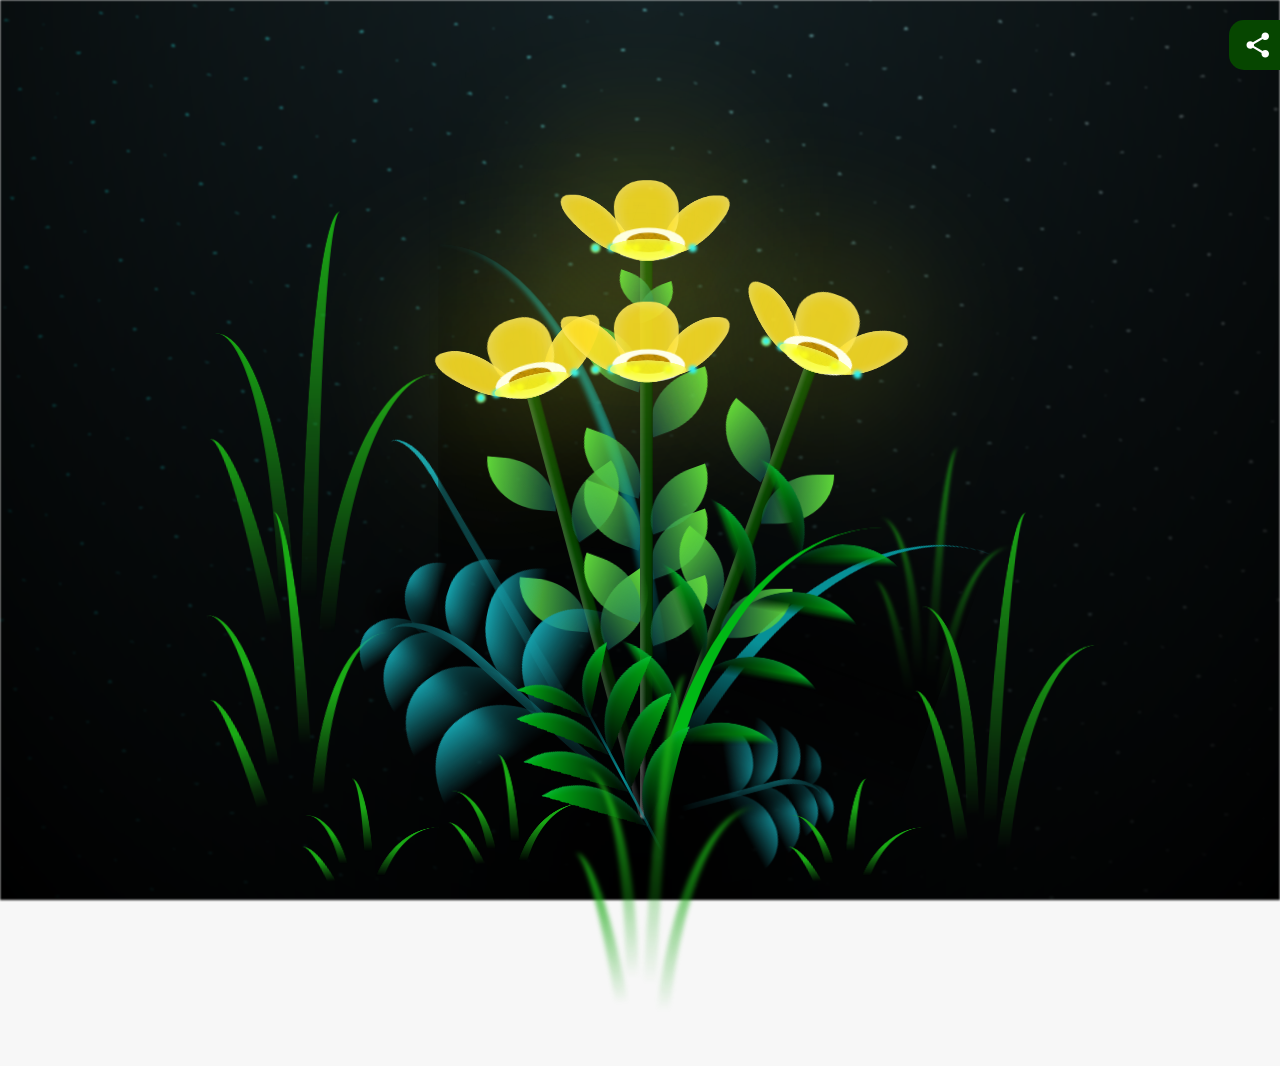
==== flower.html @ d18b3933 "alpha" ====
<!doctype html>
<html lang="es">
  <head>
    <meta charset="UTF-8" />
    <meta http-equiv="X-UA-Compatible" content="IE=edge" />
    <meta name="viewport" content="width=device-width, initial-scale=1.0" />
    <link rel="stylesheet" href="css/main.css" />
    <link rel="icon" href="img/flowers.png" type="image/x-icon" />
    <title>Flower</title>
  </head>
  <body class="container">
    <audio src="./sound/Floricienta.mp3" autoplay loop>
      Tu navegador no soporta el elemento de audio.
    </audio>
    <div id="lyrics"></div>

    <div class="night"></div>
    <div class="flowers">
      <div class="flower flower--1">
        <div class="flower__leafs flower__leafs--1">
          <div class="flower__leaf flower__leaf--1"></div>
          <div class="flower__leaf flower__leaf--2"></div>
          <div class="flower__leaf flower__leaf--3"></div>
          <div class="flower__leaf flower__leaf--4"></div>
          <div class="flower__white-circle"></div>

          <div class="flower__light flower__light--1"></div>
          <div class="flower__light flower__light--2"></div>
          <div class="flower__light flower__light--3"></div>
          <div class="flower__light flower__light--4"></div>
          <div class="flower__light flower__light--5"></div>
          <div class="flower__light flower__light--6"></div>
          <div class="flower__light flower__light--7"></div>
          <div class="flower__light flower__light--8"></div>
        </div>
        <div class="flower__line">
          <div class="flower__line__leaf flower__line__leaf--1"></div>
          <div class="flower__line__leaf flower__line__leaf--2"></div>
          <div class="flower__line__leaf flower__line__leaf--3"></div>
          <div class="flower__line__leaf flower__line__leaf--4"></div>
          <div class="flower__line__leaf flower__line__leaf--5"></div>
          <div class="flower__line__leaf flower__line__leaf--6"></div>
        </div>
      </div>

      <div class="flower flower--2">
        <div class="flower__leafs flower__leafs--2">
          <div class="flower__leaf flower__leaf--1"></div>
          <div class="flower__leaf flower__leaf--2"></div>
          <div class="flower__leaf flower__leaf--3"></div>
          <div class="flower__leaf flower__leaf--4"></div>
          <div class="flower__white-circle"></div>

          <div class="flower__light flower__light--1"></div>
          <div class="flower__light flower__light--2"></div>
          <div class="flower__light flower__light--3"></div>
          <div class="flower__light flower__light--4"></div>
          <div class="flower__light flower__light--5"></div>
          <div class="flower__light flower__light--6"></div>
          <div class="flower__light flower__light--7"></div>
          <div class="flower__light flower__light--8"></div>
        </div>
        <div class="flower__line">
          <div class="flower__line__leaf flower__line__leaf--1"></div>
          <div class="flower__line__leaf flower__line__leaf--2"></div>
          <div class="flower__line__leaf flower__line__leaf--3"></div>
          <div class="flower__line__leaf flower__line__leaf--4"></div>
        </div>
      </div>

      <div class="flower flower--3">
        <div class="flower__leafs flower__leafs--3">
          <div class="flower__leaf flower__leaf--1"></div>
          <div class="flower__leaf flower__leaf--2"></div>
          <div class="flower__leaf flower__leaf--3"></div>
          <div class="flower__leaf flower__leaf--4"></div>
          <div class="flower__white-circle"></div>

          <div class="flower__light flower__light--1"></div>
          <div class="flower__light flower__light--2"></div>
          <div class="flower__light flower__light--3"></div>
          <div class="flower__light flower__light--4"></div>
          <div class="flower__light flower__light--5"></div>
          <div class="flower__light flower__light--6"></div>
          <div class="flower__light flower__light--7"></div>
          <div class="flower__light flower__light--8"></div>
        </div>
        <div class="flower__line">
          <div class="flower__line__leaf flower__line__leaf--1"></div>
          <div class="flower__line__leaf flower__line__leaf--2"></div>
          <div class="flower__line__leaf flower__line__leaf--3"></div>
          <div class="flower__line__leaf flower__line__leaf--4"></div>
        </div>
      </div>
      <div class="flower flower--4">
        <div class="flower__leafs flower__leafs--4">
          <div class="flower__leaf flower__leaf--1"></div>
          <div class="flower__leaf flower__leaf--2"></div>
          <div class="flower__leaf flower__leaf--3"></div>
          <div class="flower__leaf flower__leaf--4"></div>
          <div class="flower__white-circle"></div>

          <div class="flower__light flower__light--1"></div>
          <div class="flower__light flower__light--2"></div>
          <div class="flower__light flower__light--3"></div>
          <div class="flower__light flower__light--4"></div>
          <div class="flower__light flower__light--5"></div>
          <div class="flower__light flower__light--6"></div>
          <div class="flower__light flower__light--7"></div>
          <div class="flower__light flower__light--8"></div>
        </div>
        <div class="flower__line">
          <div class="flower__line__leaf flower__line__leaf--1"></div>
          <div class="flower__line__leaf flower__line__leaf--2"></div>
          <div class="flower__line__leaf flower__line__leaf--3"></div>
          <div class="flower__line__leaf flower__line__leaf--4"></div>
        </div>
      </div>

      <div class="grow-ans" style="--d: 1.2s">
        <div class="flower__g-long">
          <div class="flower__g-long__top"></div>
          <div class="flower__g-long__bottom"></div>
        </div>
      </div>

      <div class="growing-grass">
        <div class="flower__grass flower__grass--1">
          <div class="flower__grass--top"></div>
          <div class="flower__grass--bottom"></div>
          <div class="flower__grass__leaf flower__grass__leaf--1"></div>
          <div class="flower__grass__leaf flower__grass__leaf--2"></div>
          <div class="flower__grass__leaf flower__grass__leaf--3"></div>
          <div class="flower__grass__leaf flower__grass__leaf--4"></div>
          <div class="flower__grass__leaf flower__grass__leaf--5"></div>
          <div class="flower__grass__leaf flower__grass__leaf--6"></div>
          <div class="flower__grass__leaf flower__grass__leaf--7"></div>
          <div class="flower__grass__leaf flower__grass__leaf--8"></div>
          <div class="flower__grass__overlay"></div>
        </div>
      </div>

      <div class="growing-grass">
        <div class="flower__grass flower__grass--2">
          <div class="flower__grass--top"></div>
          <div class="flower__grass--bottom"></div>
          <div class="flower__grass__leaf flower__grass__leaf--1"></div>
          <div class="flower__grass__leaf flower__grass__leaf--2"></div>
          <div class="flower__grass__leaf flower__grass__leaf--3"></div>
          <div class="flower__grass__leaf flower__grass__leaf--4"></div>
          <div class="flower__grass__leaf flower__grass__leaf--5"></div>
          <div class="flower__grass__leaf flower__grass__leaf--6"></div>
          <div class="flower__grass__leaf flower__grass__leaf--7"></div>
          <div class="flower__grass__leaf flower__grass__leaf--8"></div>
          <div class="flower__grass__overlay"></div>
        </div>
      </div>

      <div class="grow-ans" style="--d: 2.4s">
        <div class="flower__g-right flower__g-right--1">
          <div class="leaf"></div>
        </div>
      </div>

      <div class="grow-ans" style="--d: 2.8s">
        <div class="flower__g-right flower__g-right--2">
          <div class="leaf"></div>
        </div>
      </div>

      <div class="grow-ans" style="--d: 2.8s">
        <div class="flower__g-front">
          <div
            class="flower__g-front__leaf-wrapper flower__g-front__leaf-wrapper--1"
          >
            <div class="flower__g-front__leaf"></div>
          </div>
          <div
            class="flower__g-front__leaf-wrapper flower__g-front__leaf-wrapper--2"
          >
            <div class="flower__g-front__leaf"></div>
          </div>
          <div
            class="flower__g-front__leaf-wrapper flower__g-front__leaf-wrapper--3"
          >
            <div class="flower__g-front__leaf"></div>
          </div>
          <div
            class="flower__g-front__leaf-wrapper flower__g-front__leaf-wrapper--4"
          >
            <div class="flower__g-front__leaf"></div>
          </div>
          <div
            class="flower__g-front__leaf-wrapper flower__g-front__leaf-wrapper--5"
          >
            <div class="flower__g-front__leaf"></div>
          </div>
          <div
            class="flower__g-front__leaf-wrapper flower__g-front__leaf-wrapper--6"
          >
            <div class="flower__g-front__leaf"></div>
          </div>
          <div
            class="flower__g-front__leaf-wrapper flower__g-front__leaf-wrapper--7"
          >
            <div class="flower__g-front__leaf"></div>
          </div>
          <div
            class="flower__g-front__leaf-wrapper flower__g-front__leaf-wrapper--8"
          >
            <div class="flower__g-front__leaf"></div>
          </div>
          <div class="flower__g-front__line"></div>
        </div>
      </div>

      <div class="grow-ans" style="--d: 3.2s">
        <div class="flower__g-fr">
          <div class="leaf"></div>
          <div class="flower__g-fr__leaf flower__g-fr__leaf--1"></div>
          <div class="flower__g-fr__leaf flower__g-fr__leaf--2"></div>
          <div class="flower__g-fr__leaf flower__g-fr__leaf--3"></div>
          <div class="flower__g-fr__leaf flower__g-fr__leaf--4"></div>
          <div class="flower__g-fr__leaf flower__g-fr__leaf--5"></div>
          <div class="flower__g-fr__leaf flower__g-fr__leaf--6"></div>
          <div class="flower__g-fr__leaf flower__g-fr__leaf--7"></div>
          <div class="flower__g-fr__leaf flower__g-fr__leaf--8"></div>
        </div>
      </div>

      <div class="long-g long-g--0">
        <div class="grow-ans" style="--d: 3s">
          <div class="leaf leaf--0"></div>
        </div>
        <div class="grow-ans" style="--d: 2.2s">
          <div class="leaf leaf--1"></div>
        </div>
        <div class="grow-ans" style="--d: 3.4s">
          <div class="leaf leaf--2"></div>
        </div>
        <div class="grow-ans" style="--d: 3.6s">
          <div class="leaf leaf--3"></div>
        </div>
      </div>

      <div class="long-g long-g--1">
        <div class="grow-ans" style="--d: 3.6s">
          <div class="leaf leaf--0"></div>
        </div>
        <div class="grow-ans" style="--d: 3.8s">
          <div class="leaf leaf--1"></div>
        </div>
        <div class="grow-ans" style="--d: 4s">
          <div class="leaf leaf--2"></div>
        </div>
        <div class="grow-ans" style="--d: 4.2s">
          <div class="leaf leaf--3"></div>
        </div>
      </div>

      <div class="long-g long-g--2">
        <div class="grow-ans" style="--d: 4s">
          <div class="leaf leaf--0"></div>
        </div>
        <div class="grow-ans" style="--d: 4.2s">
          <div class="leaf leaf--1"></div>
        </div>
        <div class="grow-ans" style="--d: 4.4s">
          <div class="leaf leaf--2"></div>
        </div>
        <div class="grow-ans" style="--d: 4.6s">
          <div class="leaf leaf--3"></div>
        </div>
      </div>

      <div class="long-g long-g--3">
        <div class="grow-ans" style="--d: 4s">
          <div class="leaf leaf--0"></div>
        </div>
        <div class="grow-ans" style="--d: 4.2s">
          <div class="leaf leaf--1"></div>
        </div>
        <div class="grow-ans" style="--d: 3s">
          <div class="leaf leaf--2"></div>
        </div>
        <div class="grow-ans" style="--d: 3.6s">
          <div class="leaf leaf--3"></div>
        </div>
      </div>

      <div class="long-g long-g--4">
        <div class="grow-ans" style="--d: 4s">
          <div class="leaf leaf--0"></div>
        </div>
        <div class="grow-ans" style="--d: 4.2s">
          <div class="leaf leaf--1"></div>
        </div>
        <div class="grow-ans" style="--d: 3s">
          <div class="leaf leaf--2"></div>
        </div>
        <div class="grow-ans" style="--d: 3.6s">
          <div class="leaf leaf--3"></div>
        </div>
      </div>

      <div class="long-g long-g--5">
        <div class="grow-ans" style="--d: 4s">
          <div class="leaf leaf--0"></div>
        </div>
        <div class="grow-ans" style="--d: 4.2s">
          <div class="leaf leaf--1"></div>
        </div>
        <div class="grow-ans" style="--d: 3s">
          <div class="leaf leaf--2"></div>
        </div>
        <div class="grow-ans" style="--d: 3.6s">
          <div class="leaf leaf--3"></div>
        </div>
      </div>

      <div class="long-g long-g--6">
        <div class="grow-ans" style="--d: 4.2s">
          <div class="leaf leaf--0"></div>
        </div>
        <div class="grow-ans" style="--d: 4.4s">
          <div class="leaf leaf--1"></div>
        </div>
        <div class="grow-ans" style="--d: 4.6s">
          <div class="leaf leaf--2"></div>
        </div>
        <div class="grow-ans" style="--d: 4.8s">
          <div class="leaf leaf--3"></div>
        </div>
      </div>

      <div class="long-g long-g--7">
        <div class="grow-ans" style="--d: 3s">
          <div class="leaf leaf--0"></div>
        </div>
        <div class="grow-ans" style="--d: 3.2s">
          <div class="leaf leaf--1"></div>
        </div>
        <div class="grow-ans" style="--d: 3.5s">
          <div class="leaf leaf--2"></div>
        </div>
        <div class="grow-ans" style="--d: 3.6s">
          <div class="leaf leaf--3"></div>
        </div>
      </div>
    </div>
    <a class="share" href="share.html">
      <svg xmlns="http://www.w3.org/2000/svg" viewBox="0 0 24 24">
        <path
          fill="currentColor"
          d="M17 22q-1.25 0-2.125-.875T14 19q0-.15.075-.7L7.05 14.2q-.4.375-.925.588T5 15q-1.25 0-2.125-.875T2 12t.875-2.125T5 9q.6 0 1.125.213t.925.587l7.025-4.1q-.05-.175-.062-.337T14 5q0-1.25.875-2.125T17 2t2.125.875T20 5t-.875 2.125T17 8q-.6 0-1.125-.213T14.95 7.2l-7.025 4.1q.05.175.063.338T8 12t-.012.363t-.063.337l7.025 4.1q.4-.375.925-.587T17 16q1.25 0 2.125.875T20 19t-.875 2.125T17 22"
        />
      </svg>
      <span>Crea tu link</span>
    </a>

    <script src="/js/anim.js"></script>
    <script src="/js/main.js"></script>
    <script src="/js/getParams.js"></script>
  </body>
</html>
---- css/main.css ----
*,
*::after,
*::before {
  padding: 0;
  margin: 0;
  box-sizing: border-box;
}

:root {
  --dark-color: #000;
  --rose: #ff4d8d;
  --dark-rose: #ff2d6d;
}

body {
  display: flex;
  align-items: flex-end;
  justify-content: center;
  min-height: 100vh;
  background-color: var(--dark-color);
  overflow: hidden;
  perspective: 1000px;
}

.share{
    position: absolute;
    top: 20px;
    right: -100px;
    cursor: pointer;
    color:white;
    background: #064600;
    border-radius: 15px 0 0 15px;
    transition: all 0.3s ease;
    padding: 10px 15px;

}
.share svg{
    width: 30px;
    height: 30px;
    transition: color 0.3s ease;
}
.share:hover {
  color: white;
  background: #159faa;
  right: 0px;
}
a.share {
    display: flex;
    align-items: center;
    gap: 10px;
    text-decoration: none;
}
.modal{
  display:none;
  position:fixed;
  inset:0;
  background:rgba(0,0,0,0.5);
}

.modal-content{
  background:white;
  padding:20px;
  margin:10% auto;
  width:300px;
  border-radius:10px;
  text-align:center;
}

#lyrics {
  font-size: 28px;
  font-family: "Franklin Gothic Medium", "Arial Narrow", Arial, sans-serif;
  color: white;
  position: absolute;
  margin-bottom: 20%;
  z-index: 1;
  font-weight: bold;
  letter-spacing: 4px;
}
@media only screen and (max-width: 600px) {
  /* Estilos específicos para dispositivos con un ancho máximo de 600px */
  #lyrics {
      font-size: 14px; /* Reduce el tamaño del texto para dispositivos más pequeños */
      margin-bottom: 530px;
      letter-spacing: 3px;
  }

}
.titulo {
  margin-bottom: 180px;
  font-family: "Arial Narrow", Arial, sans-serif;
  color: yellow;
  position: absolute;
  font-weight: bold;
  letter-spacing: 10px;
  opacity: 0;
  animation: fadeIn 3s ease-in-out forwards;
  text-align: center;
}
@keyframes fadeIn {
  from {
    opacity: 0;
  }
  to {
    opacity: 1;
  }
}

.night {
  z-index: -1;
  position: absolute;
  left: 50%;
  top: 0;
  transform: translateX(-50%);
  width: 100%;
  height: 100%;
  filter: blur(0.1vmin);
  background-image: radial-gradient(
      ellipse at top,
      transparent 0%,
      var(--dark-color)
    ),
    radial-gradient(
      ellipse at bottom,
      var(--dark-color),
      rgba(145, 233, 255, 0.2)
    ),
    repeating-linear-gradient(
      220deg,
      rgb(0, 0, 0) 0px,
      rgb(0, 0, 0) 19px,
      transparent 19px,
      transparent 22px
    ),
    repeating-linear-gradient(
      189deg,
      rgb(0, 0, 0) 0px,
      rgb(0, 0, 0) 19px,
      transparent 19px,
      transparent 22px
    ),
    repeating-linear-gradient(
      148deg,
      rgb(0, 0, 0) 0px,
      rgb(0, 0, 0) 19px,
      transparent 19px,
      transparent 22px
    ),
    linear-gradient(90deg, rgb(0, 255, 250), rgb(240, 240, 240));
}

.flowers {
  position: relative;
  transform: scale(0.9);
  /*margin-bottom: 100px;
  */
}

@media only screen and (max-width: 600px) {
  /* Estilos específicos para dispositivos con un ancho máximo de 600px */
.flowers {
      font-size: 14px;
      margin-bottom: 35%;
      letter-spacing: 3px;
      transform: scale(1.0);
}

}

.flower {
  position: absolute;
  bottom: 10vmin;
  transform-origin: bottom center;
  z-index: 10;
  --fl-speed: 0.8s;
}
.flower--1 {
  -webkit-animation: moving-flower-1 4s linear infinite;
  animation: moving-flower-1 4s linear infinite;
}
.flower--1 .flower__line {
  height: 70vmin;
  -webkit-animation-delay: 0.3s;
  animation-delay: 0.3s;
}
.flower--1 .flower__line__leaf--1 {
  -webkit-animation: blooming-leaf-right var(--fl-speed) 1.6s backwards;
  animation: blooming-leaf-right var(--fl-speed) 1.6s backwards;
}
.flower--1 .flower__line__leaf--2 {
  -webkit-animation: blooming-leaf-right var(--fl-speed) 1.4s backwards;
  animation: blooming-leaf-right var(--fl-speed) 1.4s backwards;
}
.flower--1 .flower__line__leaf--3 {
  -webkit-animation: blooming-leaf-left var(--fl-speed) 1.2s backwards;
  animation: blooming-leaf-left var(--fl-speed) 1.2s backwards;
}
.flower--1 .flower__line__leaf--4 {
  -webkit-animation: blooming-leaf-left var(--fl-speed) 1s backwards;
  animation: blooming-leaf-left var(--fl-speed) 1s backwards;
}
.flower--1 .flower__line__leaf--5 {
  -webkit-animation: blooming-leaf-right var(--fl-speed) 1.8s backwards;
  animation: blooming-leaf-right var(--fl-speed) 1.8s backwards;
}
.flower--1 .flower__line__leaf--6 {
  -webkit-animation: blooming-leaf-left var(--fl-speed) 2s backwards;
  animation: blooming-leaf-left var(--fl-speed) 2s backwards;
}
.flower--2 {
  left: 50%;
  transform: rotate(20deg);
  -webkit-animation: moving-flower-2 4s linear infinite;
  animation: moving-flower-2 4s linear infinite;
}
.flower--2 .flower__line {
  height: 60vmin;
  -webkit-animation-delay: 0.6s;
  animation-delay: 0.6s;
}
.flower--2 .flower__line__leaf--1 {
  -webkit-animation: blooming-leaf-right var(--fl-speed) 1.9s backwards;
  animation: blooming-leaf-right var(--fl-speed) 1.9s backwards;
}
.flower--2 .flower__line__leaf--2 {
  -webkit-animation: blooming-leaf-right var(--fl-speed) 1.7s backwards;
  animation: blooming-leaf-right var(--fl-speed) 1.7s backwards;
}
.flower--2 .flower__line__leaf--3 {
  -webkit-animation: blooming-leaf-left var(--fl-speed) 1.5s backwards;
  animation: blooming-leaf-left var(--fl-speed) 1.5s backwards;
}
.flower--2 .flower__line__leaf--4 {
  -webkit-animation: blooming-leaf-left var(--fl-speed) 1.3s backwards;
  animation: blooming-leaf-left var(--fl-speed) 1.3s backwards;
}
.flower--3 {
  left: 50%;
  transform: rotate(-15deg);
  -webkit-animation: moving-flower-3 4s linear infinite;
  animation: moving-flower-3 4s linear infinite;
}
.flower--3 .flower__line {
  -webkit-animation-delay: 0.9s;
  animation-delay: 0.9s;
}
.flower--3 .flower__line__leaf--1 {
  -webkit-animation: blooming-leaf-right var(--fl-speed) 2.5s backwards;
  animation: blooming-leaf-right var(--fl-speed) 2.5s backwards;
}
.flower--3 .flower__line__leaf--2 {
  -webkit-animation: blooming-leaf-right var(--fl-speed) 2.3s backwards;
  animation: blooming-leaf-right var(--fl-speed) 2.3s backwards;
}
.flower--3 .flower__line__leaf--3 {
  -webkit-animation: blooming-leaf-left var(--fl-speed) 2.1s backwards;
  animation: blooming-leaf-left var(--fl-speed) 2.1s backwards;
}
.flower--3 .flower__line__leaf--4 {
  -webkit-animation: blooming-leaf-left var(--fl-speed) 1.9s backwards;
  animation: blooming-leaf-left var(--fl-speed) 1.9s backwards;
}
.flower__leafs {
  position: relative;
  -webkit-animation: blooming-flower 2s backwards;
  animation: blooming-flower 2s backwards;
}
.flower__leafs--1 {
  -webkit-animation-delay: 1.1s;
  animation-delay: 1.1s;
}
.flower__leafs--2 {
  -webkit-animation-delay: 1.4s;
  animation-delay: 1.4s;
}
.flower__leafs--3 {
  -webkit-animation-delay: 1.7s;
  animation-delay: 1.7s;
}
.flower__leafs::after {
  content: "";
  position: absolute;
  left: 0;
  top: 0;
  transform: translate(-50%, -100%);
  width: 8vmin;
  height: 8vmin;
  background-color: #f9fd25;
  /* background-color: #1aaa15; */
  /* background-color: #fd2525; */
  filter: blur(10vmin);
}
.flower__leaf {
  position: absolute;
  bottom: 0;
  left: 50%;
  width: 8vmin;
  height: 11vmin;
  border-radius: 51% 49% 47% 53%/44% 45% 55% 69%;
  background-color: #253bfd;
  background-color: #fddd25;
  transform-origin: bottom center;
  opacity: 0.9;
  box-shadow: inset 0 0 2vmin rgba(255, 255, 255, 0.5);
}
.flower__leaf--1 {
  transform: translate(-10%, 1%) rotateY(40deg) rotateX(-50deg);
}
.flower__leaf--2 {
  transform: translate(-50%, -4%) rotateX(40deg);
}
.flower__leaf--3 {
  transform: translate(-90%, 0%) rotateY(45deg) rotateX(50deg);
}
.flower__leaf--4 {
  width: 8vmin;
  height: 8vmin;
  transform-origin: bottom left;
  border-radius: 4vmin 10vmin 4vmin 4vmin;
  transform: translate(0%, 18%) rotateX(70deg) rotate(-43deg);
  background-color: #f9fd25;
  z-index: 1;
  opacity: 0.8;
}
.flower__white-circle {
  position: absolute;
  left: -3.5vmin;
  top: -3vmin;
  width: 9vmin;
  height: 4vmin;
  border-radius: 50%;
  background-color: #fff;
}
.flower__white-circle::after {
  content: "";
  position: absolute;
  left: 50%;
  top: 45%;
  transform: translate(-50%, -50%);
  width: 60%;
  height: 60%;
  border-radius: inherit;
  background-image: repeating-linear-gradient(
      135deg,
      rgba(0, 0, 0, 0.03) 0px,
      rgba(0, 0, 0, 0.03) 1px,
      transparent 1px,
      transparent 12px
    ),
    repeating-linear-gradient(
      45deg,
      rgba(0, 0, 0, 0.03) 0px,
      rgba(0, 0, 0, 0.03) 1px,
      transparent 1px,
      transparent 12px
    ),
    repeating-linear-gradient(
      67.5deg,
      rgba(0, 0, 0, 0.03) 0px,
      rgba(0, 0, 0, 0.03) 1px,
      transparent 1px,
      transparent 12px
    ),
    repeating-linear-gradient(
      135deg,
      rgba(0, 0, 0, 0.03) 0px,
      rgba(0, 0, 0, 0.03) 1px,
      transparent 1px,
      transparent 12px
    ),
    repeating-linear-gradient(
      45deg,
      rgba(0, 0, 0, 0.03) 0px,
      rgba(0, 0, 0, 0.03) 1px,
      transparent 1px,
      transparent 12px
    ),
    repeating-linear-gradient(
      112.5deg,
      rgba(0, 0, 0, 0.03) 0px,
      rgba(0, 0, 0, 0.03) 1px,
      transparent 1px,
      transparent 12px
    ),
    repeating-linear-gradient(
      112.5deg,
      rgba(0, 0, 0, 0.03) 0px,
      rgba(0, 0, 0, 0.03) 1px,
      transparent 1px,
      transparent 12px
    ),
    repeating-linear-gradient(
      45deg,
      rgba(0, 0, 0, 0.03) 0px,
      rgba(0, 0, 0, 0.03) 1px,
      transparent 1px,
      transparent 12px
    ),
    repeating-linear-gradient(
      22.5deg,
      rgba(0, 0, 0, 0.03) 0px,
      rgba(0, 0, 0, 0.03) 1px,
      transparent 1px,
      transparent 12px
    ),
    repeating-linear-gradient(
      45deg,
      rgba(0, 0, 0, 0.03) 0px,
      rgba(0, 0, 0, 0.03) 1px,
      transparent 1px,
      transparent 12px
    ),
    repeating-linear-gradient(
      22.5deg,
      rgba(0, 0, 0, 0.03) 0px,
      rgba(0, 0, 0, 0.03) 1px,
      transparent 1px,
      transparent 12px
    ),
    repeating-linear-gradient(
      135deg,
      rgba(0, 0, 0, 0.03) 0px,
      rgba(0, 0, 0, 0.03) 1px,
      transparent 1px,
      transparent 12px
    ),
    repeating-linear-gradient(
      157.5deg,
      rgba(0, 0, 0, 0.03) 0px,
      rgba(0, 0, 0, 0.03) 1px,
      transparent 1px,
      transparent 12px
    ),
    repeating-linear-gradient(
      67.5deg,
      rgba(0, 0, 0, 0.03) 0px,
      rgba(0, 0, 0, 0.03) 1px,
      transparent 1px,
      transparent 12px
    ),
    repeating-linear-gradient(
      67.5deg,
      rgba(0, 0, 0, 0.03) 0px,
      rgba(0, 0, 0, 0.03) 1px,
      transparent 1px,
      transparent 12px
    ),
    linear-gradient(90deg, rgb(190, 133, 0), rgb(190, 133, 0));
    /* linear-gradient(90deg, rgb(255, 235, 18), rgb(255, 206, 0)); */
}
.flower__line {
  height: 55vmin;
  width: 1.5vmin;
  background-image: linear-gradient(
      to left,
      rgba(0, 0, 0, 0.2),
      transparent,
      rgba(255, 255, 255, 0.2)
    ),
    linear-gradient(to top, transparent 10%, #064600, #064600);
  box-shadow: inset 0 0 2px rgba(0, 0, 0, 0.5);
  -webkit-animation: grow-flower-tree 4s backwards;
  animation: grow-flower-tree 4s backwards;
}
.flower__line__leaf {
  --w: 7vmin;
  --h: calc(var(--w) + 2vmin);
  position: absolute;
  top: 20%;
  left: 90%;
  width: var(--w);
  height: var(--h);
  border-top-right-radius: var(--h);
  border-bottom-left-radius: var(--h);
  background-image: linear-gradient(to top, rgba(20, 117, 122, 0.4), #5ed639);
}
.flower__line__leaf--1 {
  transform: rotate(70deg) rotateY(30deg);
}
.flower__line__leaf--2 {
  top: 45%;
  transform: rotate(70deg) rotateY(30deg);
}
.flower__line__leaf--3,
.flower__line__leaf--4,
.flower__line__leaf--6 {
  border-top-right-radius: 0;
  border-bottom-left-radius: 0;
  border-top-left-radius: var(--h);
  border-bottom-right-radius: var(--h);
  left: -460%;
  top: 12%;
  transform: rotate(-70deg) rotateY(30deg);
}
.flower__line__leaf--4 {
  top: 40%;
}
.flower__line__leaf--5 {
  top: 0;
  transform-origin: left;
  transform: rotate(70deg) rotateY(30deg) scale(0.6);
}
.flower__line__leaf--6 {
  top: -2%;
  left: -450%;
  transform-origin: right;
  transform: rotate(-70deg) rotateY(30deg) scale(0.6);
}
.flower__light {
  position: absolute;
  bottom: 0vmin;
  width: 1vmin;
  height: 1vmin;
  background-color: rgb(255, 251, 0);
  border-radius: 50%;
  filter: blur(0.2vmin);
  -webkit-animation: light-ans 4s linear infinite backwards;
  animation: light-ans 4s linear infinite backwards;
}
.flower__light:nth-child(odd) {
  background-color: #23f0ff;
}
.flower__light--1 {
  left: -2vmin;
  -webkit-animation-delay: 1s;
  animation-delay: 1s;
}
.flower__light--2 {
  left: 3vmin;
  -webkit-animation-delay: 0.5s;
  animation-delay: 0.5s;
}
.flower__light--3 {
  left: -6vmin;
  -webkit-animation-delay: 0.3s;
  animation-delay: 0.3s;
}
.flower__light--4 {
  left: 6vmin;
  -webkit-animation-delay: 0.9s;
  animation-delay: 0.9s;
}
.flower__light--5 {
  left: -1vmin;
  -webkit-animation-delay: 1.5s;
  animation-delay: 1.5s;
}
.flower__light--6 {
  left: -4vmin;
  -webkit-animation-delay: 3s;
  animation-delay: 3s;
}
.flower__light--7 {
  left: 3vmin;
  -webkit-animation-delay: 2s;
  animation-delay: 2s;
}
.flower__light--8 {
  left: -6vmin;
  -webkit-animation-delay: 3.5s;
  animation-delay: 3.5s;
}
.flower__grass {
  --c: #159faa;
  --line-w: 1.5vmin;
  position: absolute;
  bottom: 12vmin;
  left: -7vmin;
  display: flex;
  flex-direction: column;
  align-items: flex-end;
  z-index: 20;
  transform-origin: bottom center;
  transform: rotate(-48deg) rotateY(40deg);
}
.flower__grass--1 {
  -webkit-animation: moving-grass 2s linear infinite;
  animation: moving-grass 2s linear infinite;
}
.flower__grass--2 {
  left: 2vmin;
  bottom: 10vmin;
  transform: scale(0.5) rotate(75deg) rotateX(10deg) rotateY(-200deg);
  opacity: 0.8;
  z-index: 0;
  -webkit-animation: moving-grass--2 1.5s linear infinite;
  animation: moving-grass--2 1.5s linear infinite;
}
.flower__grass--top {
  width: 7vmin;
  height: 10vmin;
  border-top-right-radius: 100%;
  border-right: var(--line-w) solid var(--c);
  transform-origin: bottom center;
  transform: rotate(-2deg);
}
.flower__grass--bottom {
  margin-top: -2px;
  width: var(--line-w);
  height: 25vmin;
  background-image: linear-gradient(to top, transparent, var(--c));
}
.flower__grass__leaf {
  --size: 10vmin;
  position: absolute;
  width: calc(var(--size) * 2.1);
  height: var(--size);
  border-top-left-radius: var(--size);
  border-top-right-radius: var(--size);
  background-image: linear-gradient(
    to top,
    transparent,
    transparent 30%,
    var(--c)
  );
  z-index: 100;
}
.flower__grass__leaf--1 {
  top: -6%;
  left: 30%;
  --size: 6vmin;
  transform: rotate(-20deg);
  -webkit-animation: growing-grass-ans--1 2s 2.6s backwards;
  animation: growing-grass-ans--1 2s 2.6s backwards;
}
@-webkit-keyframes growing-grass-ans--1 {
  0% {
    transform-origin: bottom left;
    transform: rotate(-20deg) scale(0);
  }
}
@keyframes growing-grass-ans--1 {
  0% {
    transform-origin: bottom left;
    transform: rotate(-20deg) scale(0);
  }
}
.flower__grass__leaf--2 {
  top: -5%;
  left: -110%;
  --size: 6vmin;
  transform: rotate(10deg);
  -webkit-animation: growing-grass-ans--2 2s 2.4s linear backwards;
  animation: growing-grass-ans--2 2s 2.4s linear backwards;
}
@-webkit-keyframes growing-grass-ans--2 {
  0% {
    transform-origin: bottom right;
    transform: rotate(10deg) scale(0);
  }
}
@keyframes growing-grass-ans--2 {
  0% {
    transform-origin: bottom right;
    transform: rotate(10deg) scale(0);
  }
}
.flower__grass__leaf--3 {
  top: 5%;
  left: 60%;
  --size: 8vmin;
  transform: rotate(-18deg) rotateX(-20deg);
  -webkit-animation: growing-grass-ans--3 2s 2.2s linear backwards;
  animation: growing-grass-ans--3 2s 2.2s linear backwards;
}
@-webkit-keyframes growing-grass-ans--3 {
  0% {
    transform-origin: bottom left;
    transform: rotate(-18deg) rotateX(-20deg) scale(0);
  }
}
@keyframes growing-grass-ans--3 {
  0% {
    transform-origin: bottom left;
    transform: rotate(-18deg) rotateX(-20deg) scale(0);
  }
}
.flower__grass__leaf--4 {
  top: 6%;
  left: -135%;
  --size: 8vmin;
  transform: rotate(2deg);
  -webkit-animation: growing-grass-ans--4 2s 2s linear backwards;
  animation: growing-grass-ans--4 2s 2s linear backwards;
}
@-webkit-keyframes growing-grass-ans--4 {
  0% {
    transform-origin: bottom right;
    transform: rotate(2deg) scale(0);
  }
}
@keyframes growing-grass-ans--4 {
  0% {
    transform-origin: bottom right;
    transform: rotate(2deg) scale(0);
  }
}
.flower__grass__leaf--5 {
  top: 20%;
  left: 60%;
  --size: 10vmin;
  transform: rotate(-24deg) rotateX(-20deg);
  -webkit-animation: growing-grass-ans--5 2s 1.8s linear backwards;
  animation: growing-grass-ans--5 2s 1.8s linear backwards;
}
@-webkit-keyframes growing-grass-ans--5 {
  0% {
    transform-origin: bottom left;
    transform: rotate(-24deg) rotateX(-20deg) scale(0);
  }
}
@keyframes growing-grass-ans--5 {
  0% {
    transform-origin: bottom left;
    transform: rotate(-24deg) rotateX(-20deg) scale(0);
  }
}
.flower__grass__leaf--6 {
  top: 22%;
  left: -180%;
  --size: 10vmin;
  transform: rotate(10deg);
  -webkit-animation: growing-grass-ans--6 2s 1.6s linear backwards;
  animation: growing-grass-ans--6 2s 1.6s linear backwards;
}
@-webkit-keyframes growing-grass-ans--6 {
  0% {
    transform-origin: bottom right;
    transform: rotate(10deg) scale(0);
  }
}
@keyframes growing-grass-ans--6 {
  0% {
    transform-origin: bottom right;
    transform: rotate(10deg) scale(0);
  }
}
.flower__grass__leaf--7 {
  top: 39%;
  left: 70%;
  --size: 10vmin;
  transform: rotate(-10deg);
  -webkit-animation: growing-grass-ans--7 2s 1.4s linear backwards;
  animation: growing-grass-ans--7 2s 1.4s linear backwards;
}
@-webkit-keyframes growing-grass-ans--7 {
  0% {
    transform-origin: bottom left;
    transform: rotate(-10deg) scale(0);
  }
}
@keyframes growing-grass-ans--7 {
  0% {
    transform-origin: bottom left;
    transform: rotate(-10deg) scale(0);
  }
}
.flower__grass__leaf--8 {
  top: 40%;
  left: -215%;
  --size: 11vmin;
  transform: rotate(10deg);
  -webkit-animation: growing-grass-ans--8 2s 1.2s linear backwards;
  animation: growing-grass-ans--8 2s 1.2s linear backwards;
}
@-webkit-keyframes growing-grass-ans--8 {
  0% {
    transform-origin: bottom right;
    transform: rotate(10deg) scale(0);
  }
}
@keyframes growing-grass-ans--8 {
  0% {
    transform-origin: bottom right;
    transform: rotate(10deg) scale(0);
  }
}
.flower__grass__overlay {
  position: absolute;
  top: -10%;
  right: 0%;
  width: 100%;
  height: 100%;
  background-color: rgba(0, 0, 0, 0.6);
  filter: blur(1.5vmin);
  z-index: 100;
}
.flower__g-long {
  --w: 2vmin;
  --h: 6vmin;
  --c: #159faa;
  position: absolute;
  bottom: 10vmin;
  left: -3vmin;
  transform-origin: bottom center;
  transform: rotate(-30deg) rotateY(-20deg);
  display: flex;
  flex-direction: column;
  align-items: flex-end;
  -webkit-animation: flower-g-long-ans 3s linear infinite;
  animation: flower-g-long-ans 3s linear infinite;
}
@-webkit-keyframes flower-g-long-ans {
  0%,
  100% {
    transform: rotate(-30deg) rotateY(-20deg);
  }
  50% {
    transform: rotate(-32deg) rotateY(-20deg);
  }
}
@keyframes flower-g-long-ans {
  0%,
  100% {
    transform: rotate(-30deg) rotateY(-20deg);
  }
  50% {
    transform: rotate(-32deg) rotateY(-20deg);
  }
}
.flower__g-long__top {
  top: calc(var(--h) * -1);
  width: calc(var(--w) + 1vmin);
  height: var(--h);
  border-top-right-radius: 100%;
  border-right: 0.7vmin solid var(--c);
  transform: translate(-0.7vmin, 1vmin);
}
.flower__g-long__bottom {
  width: var(--w);
  height: 50vmin;
  transform-origin: bottom center;
  background-image: linear-gradient(to top, transparent 30%, var(--c));
  box-shadow: inset 0 0 2px rgba(0, 0, 0, 0.5);
  -webkit-clip-path: polygon(35% 0, 65% 1%, 100% 100%, 0% 100%);
  clip-path: polygon(35% 0, 65% 1%, 100% 100%, 0% 100%);
}
.flower__g-right {
  position: absolute;
  bottom: 6vmin;
  left: -2vmin;
  transform-origin: bottom left;
  transform: rotate(20deg);
}
.flower__g-right .leaf {
  width: 30vmin;
  height: 50vmin;
  border-top-left-radius: 100%;
  border-left: 2vmin solid #079097;
  background-image: linear-gradient(
    to bottom,
    transparent,
    var(--dark-color) 60%
  );
  -webkit-mask-image: linear-gradient(to top, transparent 30%, #079097 60%);
}
.flower__g-right--1 {
  -webkit-animation: flower-g-right-ans 2.5s linear infinite;
  animation: flower-g-right-ans 2.5s linear infinite;
}
.flower__g-right--2 {
  left: 5vmin;
  transform: rotateY(-180deg);
  -webkit-animation: flower-g-right-ans--2 3s linear infinite;
  animation: flower-g-right-ans--2 3s linear infinite;
}
.flower__g-right--2 .leaf {
  height: 75vmin;
  filter: blur(0.3vmin);
  opacity: 0.8;
}
@-webkit-keyframes flower-g-right-ans {
  0%,
  100% {
    transform: rotate(20deg);
  }
  50% {
    transform: rotate(24deg) rotateX(-20deg);
  }
}
@keyframes flower-g-right-ans {
  0%,
  100% {
    transform: rotate(20deg);
  }
  50% {
    transform: rotate(24deg) rotateX(-20deg);
  }
}
@-webkit-keyframes flower-g-right-ans--2 {
  0%,
  100% {
    transform: rotateY(-180deg) rotate(0deg) rotateX(-20deg);
  }
  50% {
    transform: rotateY(-180deg) rotate(6deg) rotateX(-20deg);
  }
}
@keyframes flower-g-right-ans--2 {
  0%,
  100% {
    transform: rotateY(-180deg) rotate(0deg) rotateX(-20deg);
  }
  50% {
    transform: rotateY(-180deg) rotate(6deg) rotateX(-20deg);
  }
}
.flower__g-front {
  position: absolute;
  bottom: 6vmin;
  left: 2.5vmin;
  z-index: 100;
  transform-origin: bottom center;
  transform: rotate(-28deg) rotateY(30deg) scale(1.04);
  -webkit-animation: flower__g-front-ans 2s linear infinite;
  animation: flower__g-front-ans 2s linear infinite;
}
@-webkit-keyframes flower__g-front-ans {
  0%,
  100% {
    transform: rotate(-28deg) rotateY(30deg) scale(1.04);
  }
  50% {
    transform: rotate(-35deg) rotateY(40deg) scale(1.04);
  }
}
@keyframes flower__g-front-ans {
  0%,
  100% {
    transform: rotate(-28deg) rotateY(30deg) scale(1.04);
  }
  50% {
    transform: rotate(-35deg) rotateY(40deg) scale(1.04);
  }
}
.flower__g-front__line {
  width: 0.3vmin;
  height: 20vmin;
  background-image: linear-gradient(
    to top,
    transparent,
    #079097,
    transparent 100%
  );
  position: relative;
}
.flower__g-front__leaf-wrapper {
  position: absolute;
  top: 0;
  left: 0;
  transform-origin: bottom left;
  transform: rotate(10deg);
}
.flower__g-front__leaf-wrapper:nth-child(even) {
  left: 0vmin;
  transform: rotateY(-180deg) rotate(5deg);
  -webkit-animation: flower__g-front__leaf-left-ans 1s ease-in backwards;
  animation: flower__g-front__leaf-left-ans 1s ease-in backwards;
}
.flower__g-front__leaf-wrapper:nth-child(odd) {
  -webkit-animation: flower__g-front__leaf-ans 1s ease-in backwards;
  animation: flower__g-front__leaf-ans 1s ease-in backwards;
}
.flower__g-front__leaf-wrapper--1 {
  top: -8vmin;
  transform: scale(0.7);
  -webkit-animation: flower__g-front__leaf-ans 1s 5.5s ease-in backwards !important;
  animation: flower__g-front__leaf-ans 1s 5.5s ease-in backwards !important;
}
.flower__g-front__leaf-wrapper--2 {
  top: -8vmin;
  transform: rotateY(-180deg) scale(0.7) !important;
  -webkit-animation: flower__g-front__leaf-left-ans-2 1s 4.6s ease-in backwards !important;
  animation: flower__g-front__leaf-left-ans-2 1s 4.6s ease-in backwards !important;
}
.flower__g-front__leaf-wrapper--3 {
  top: -3vmin;
  -webkit-animation: flower__g-front__leaf-ans 1s 4.6s ease-in backwards;
  animation: flower__g-front__leaf-ans 1s 4.6s ease-in backwards;
}
.flower__g-front__leaf-wrapper--4 {
  top: -3vmin;
  transform: rotateY(-180deg) scale(0.9) !important;
  -webkit-animation: flower__g-front__leaf-left-ans-2 1s 4.6s ease-in backwards !important;
  animation: flower__g-front__leaf-left-ans-2 1s 4.6s ease-in backwards !important;
}
@-webkit-keyframes flower__g-front__leaf-left-ans-2 {
  0% {
    transform: rotateY(-180deg) scale(0);
  }
}
@keyframes flower__g-front__leaf-left-ans-2 {
  0% {
    transform: rotateY(-180deg) scale(0);
  }
}
.flower__g-front__leaf-wrapper--5,
.flower__g-front__leaf-wrapper--6 {
  top: 2vmin;
}
.flower__g-front__leaf-wrapper--7,
.flower__g-front__leaf-wrapper--8 {
  top: 6.5vmin;
}
.flower__g-front__leaf-wrapper--2 {
  -webkit-animation-delay: 5.2s !important;
  animation-delay: 5.2s !important;
}
.flower__g-front__leaf-wrapper--3 {
  -webkit-animation-delay: 4.9s !important;
  animation-delay: 4.9s !important;
}
.flower__g-front__leaf-wrapper--5 {
  -webkit-animation-delay: 4.3s !important;
  animation-delay: 4.3s !important;
}
.flower__g-front__leaf-wrapper--6 {
  -webkit-animation-delay: 4.1s !important;
  animation-delay: 4.1s !important;
}
.flower__g-front__leaf-wrapper--7 {
  -webkit-animation-delay: 3.8s !important;
  animation-delay: 3.8s !important;
}
.flower__g-front__leaf-wrapper--8 {
  -webkit-animation-delay: 3.5s !important;
  animation-delay: 3.5s !important;
}
@-webkit-keyframes flower__g-front__leaf-ans {
  0% {
    transform: rotate(10deg) scale(0);
  }
}
@keyframes flower__g-front__leaf-ans {
  0% {
    transform: rotate(10deg) scale(0);
  }
}
@-webkit-keyframes flower__g-front__leaf-left-ans {
  0% {
    transform: rotateY(-180deg) rotate(5deg) scale(0);
  }
}
@keyframes flower__g-front__leaf-left-ans {
  0% {
    transform: rotateY(-180deg) rotate(5deg) scale(0);
  }
}
.flower__g-front__leaf {
  width: 10vmin;
  height: 10vmin;
  border-radius: 100% 0% 0% 100%/100% 100% 0% 0%;
  box-shadow: inset 0 2px 1vmin hsla(184deg, 97%, 58%, 0.2);
  background-image: linear-gradient(
      to bottom left,
      transparent,
      var(--dark-color)
    ),
    linear-gradient(to bottom right, #00b815 50%, transparent 50%, transparent);
  -webkit-mask-image: linear-gradient(
    to bottom right,
    #00b815 50%,
    transparent 50%,
    transparent
  );
  mask-image: linear-gradient(
    to bottom right,
    #00b815 50%,
    transparent 50%,
    transparent
  );
}
.flower__g-fr {
  position: absolute;
  bottom: -4vmin;
  left: vmin;
  transform-origin: bottom left;
  z-index: 10;
  -webkit-animation: flower__g-fr-ans 2s linear infinite;
  animation: flower__g-fr-ans 2s linear infinite;
}
@-webkit-keyframes flower__g-fr-ans {
  0%,
  100% {
    transform: rotate(2deg);
  }
  50% {
    transform: rotate(4deg);
  }
}
@keyframes flower__g-fr-ans {
  0%,
  100% {
    transform: rotate(2deg);
  }
  50% {
    transform: rotate(4deg);
  }
}
.flower__g-fr .leaf {
  width: 30vmin;
  height: 50vmin;
  border-top-left-radius: 100%;
  border-left: 2vmin solid #00b815;
  -webkit-mask-image: linear-gradient(to top, transparent 25%, #00b815 50%);
  position: relative;
  z-index: 1;
}
.flower__g-fr__leaf {
  position: absolute;
  top: 0;
  left: 0;
  width: 10vmin;
  height: 10vmin;
  border-radius: 100% 0% 0% 100%/100% 100% 0% 0%;
  box-shadow: inset 0 2px 1vmin hsla(184deg, 97%, 58%, 0.2);
  background-image: linear-gradient(
      to bottom left,
      transparent,
      var(--dark-color) 98%
    ),
    linear-gradient(to bottom right, #00b815 45%, transparent 50%, transparent);
  -webkit-mask-image: linear-gradient(
    135deg,
    #00b815 40%,
    transparent 50%,
    transparent
  );
}
.flower__g-fr__leaf--1 {
  left: 20vmin;
  transform: rotate(45deg);
  -webkit-animation: flower__g-fr-leaft-ans-1 0.5s 5.2s linear backwards;
  animation: flower__g-fr-leaft-ans-1 0.5s 5.2s linear backwards;
}
@-webkit-keyframes flower__g-fr-leaft-ans-1 {
  0% {
    transform-origin: left;
    transform: rotate(45deg) scale(0);
  }
}
@keyframes flower__g-fr-leaft-ans-1 {
  0% {
    transform-origin: left;
    transform: rotate(45deg) scale(0);
  }
}
.flower__g-fr__leaf--2 {
  left: 12vmin;
  top: -7vmin;
  transform: rotate(25deg) rotateY(-180deg);
  -webkit-animation: flower__g-fr-leaft-ans-6 0.5s 5s linear backwards;
  animation: flower__g-fr-leaft-ans-6 0.5s 5s linear backwards;
}
.flower__g-fr__leaf--3 {
  left: 15vmin;
  top: 6vmin;
  transform: rotate(55deg);
  -webkit-animation: flower__g-fr-leaft-ans-5 0.5s 4.8s linear backwards;
  animation: flower__g-fr-leaft-ans-5 0.5s 4.8s linear backwards;
}
.flower__g-fr__leaf--4 {
  left: 6vmin;
  top: -2vmin;
  transform: rotate(25deg) rotateY(-180deg);
  -webkit-animation: flower__g-fr-leaft-ans-6 0.5s 4.6s linear backwards;
  animation: flower__g-fr-leaft-ans-6 0.5s 4.6s linear backwards;
}
.flower__g-fr__leaf--5 {
  left: 10vmin;
  top: 14vmin;
  transform: rotate(55deg);
  -webkit-animation: flower__g-fr-leaft-ans-5 0.5s 4.4s linear backwards;
  animation: flower__g-fr-leaft-ans-5 0.5s 4.4s linear backwards;
}
@-webkit-keyframes flower__g-fr-leaft-ans-5 {
  0% {
    transform-origin: left;
    transform: rotate(55deg) scale(0);
  }
}
@keyframes flower__g-fr-leaft-ans-5 {
  0% {
    transform-origin: left;
    transform: rotate(55deg) scale(0);
  }
}
.flower__g-fr__leaf--6 {
  left: 0vmin;
  top: 6vmin;
  transform: rotate(25deg) rotateY(-180deg);
  -webkit-animation: flower__g-fr-leaft-ans-6 0.5s 4.2s linear backwards;
  animation: flower__g-fr-leaft-ans-6 0.5s 4.2s linear backwards;
}
@-webkit-keyframes flower__g-fr-leaft-ans-6 {
  0% {
    transform-origin: right;
    transform: rotate(25deg) rotateY(-180deg) scale(0);
  }
}
@keyframes flower__g-fr-leaft-ans-6 {
  0% {
    transform-origin: right;
    transform: rotate(25deg) rotateY(-180deg) scale(0);
  }
}
.flower__g-fr__leaf--7 {
  left: 5vmin;
  top: 22vmin;
  transform: rotate(45deg);
  -webkit-animation: flower__g-fr-leaft-ans-7 0.5s 4s linear backwards;
  animation: flower__g-fr-leaft-ans-7 0.5s 4s linear backwards;
}
@-webkit-keyframes flower__g-fr-leaft-ans-7 {
  0% {
    transform-origin: left;
    transform: rotate(45deg) scale(0);
  }
}
@keyframes flower__g-fr-leaft-ans-7 {
  0% {
    transform-origin: left;
    transform: rotate(45deg) scale(0);
  }
}
.flower__g-fr__leaf--8 {
  left: -4vmin;
  top: 15vmin;
  transform: rotate(15deg) rotateY(-180deg);
  -webkit-animation: flower__g-fr-leaft-ans-8 0.5s 3.8s linear backwards;
  animation: flower__g-fr-leaft-ans-8 0.5s 3.8s linear backwards;
}
@-webkit-keyframes flower__g-fr-leaft-ans-8 {
  0% {
    transform-origin: right;
    transform: rotate(15deg) rotateY(-180deg) scale(0);
  }
}
@keyframes flower__g-fr-leaft-ans-8 {
  0% {
    transform-origin: right;
    transform: rotate(15deg) rotateY(-180deg) scale(0);
  }
}

.long-g {
  position: absolute;
  bottom: 25vmin;
  left: -42vmin;
  transform-origin: bottom left;
}
.long-g--1 {
  bottom: 0vmin;
  transform: scale(0.8) rotate(-5deg);
}
.long-g--1 .leaf {
  -webkit-mask-image: linear-gradient(
    to top,
    transparent 40%,
    #079097 80%
  ) !important;
}
.long-g--1 .leaf--1 {
  --w: 5vmin;
  --h: 60vmin;
  left: -2vmin;
  transform: rotate(3deg) rotateY(-180deg);
}
.long-g--2,
.long-g--3 {
  bottom: -3vmin;
  left: -35vmin;
  transform-origin: center;
  transform: scale(0.6) rotateX(60deg);
}
.long-g--2 .leaf,
.long-g--3 .leaf {
  -webkit-mask-image: linear-gradient(
    to top,
    transparent 50%,
    #079097 80%
  ) !important;
}
.long-g--2 .leaf--1,
.long-g--3 .leaf--1 {
  left: -1vmin;
  transform: rotateY(-180deg);
}
.long-g--3 {
  left: -17vmin;
  bottom: 0vmin;
}
.long-g--3 .leaf {
  -webkit-mask-image: linear-gradient(
    to top,
    transparent 40%,
    #079097 80%
  ) !important;
}
.long-g--4 {
  left: 25vmin;
  bottom: -3vmin;
  transform-origin: center;
  transform: scale(0.6) rotateX(60deg);
}
.long-g--4 .leaf {
  -webkit-mask-image: linear-gradient(
    to top,
    transparent 50%,
    #079097 80%
  ) !important;
}
.long-g--5 {
  left: 42vmin;
  bottom: 0vmin;
  transform: scale(0.8) rotate(2deg);
}
.long-g--6 {
  left: 0vmin;
  bottom: -20vmin;
  z-index: 100;
  filter: blur(0.3vmin);
  transform: scale(0.8) rotate(2deg);
}
.long-g--7 {
  left: 35vmin;
  bottom: 20vmin;
  z-index: -1;
  filter: blur(0.3vmin);
  transform: scale(0.6) rotate(2deg);
  opacity: 0.7;
}
.long-g .leaf {
  --w: 15vmin;
  --h: 40vmin;
  --c: #1aaa15;
  position: absolute;
  bottom: 0;
  width: var(--w);
  height: var(--h);
  border-top-left-radius: 100%;
  border-left: 2vmin solid var(--c);
  -webkit-mask-image: linear-gradient(
    to top,
    transparent 20%,
    var(--dark-color)
  );
  transform-origin: bottom center;
}
.long-g .leaf--0 {
  left: 2vmin;
  -webkit-animation: leaf-ans-1 4s linear infinite;
  animation: leaf-ans-1 4s linear infinite;
}
.long-g .leaf--1 {
  --w: 5vmin;
  --h: 60vmin;
  -webkit-animation: leaf-ans-1 4s linear infinite;
  animation: leaf-ans-1 4s linear infinite;
}
.long-g .leaf--2 {
  --w: 10vmin;
  --h: 40vmin;
  left: -0.5vmin;
  bottom: 5vmin;
  transform-origin: bottom left;
  transform: rotateY(-180deg);
  -webkit-animation: leaf-ans-2 3s linear infinite;
  animation: leaf-ans-2 3s linear infinite;
}
.long-g .leaf--3 {
  --w: 5vmin;
  --h: 30vmin;
  left: -1vmin;
  bottom: 3.2vmin;
  transform-origin: bottom left;
  transform: rotate(-10deg) rotateY(-180deg);
  -webkit-animation: leaf-ans-3 3s linear infinite;
  animation: leaf-ans-3 3s linear infinite;
}

@-webkit-keyframes leaf-ans-1 {
  0%,
  100% {
    transform: rotate(-5deg) scale(1);
  }
  50% {
    transform: rotate(5deg) scale(1.1);
  }
}

@keyframes leaf-ans-1 {
  0%,
  100% {
    transform: rotate(-5deg) scale(1);
  }
  50% {
    transform: rotate(5deg) scale(1.1);
  }
}
@-webkit-keyframes leaf-ans-2 {
  0%,
  100% {
    transform: rotateY(-180deg) rotate(5deg);
  }
  50% {
    transform: rotateY(-180deg) rotate(0deg) scale(1.1);
  }
}
@keyframes leaf-ans-2 {
  0%,
  100% {
    transform: rotateY(-180deg) rotate(5deg);
  }
  50% {
    transform: rotateY(-180deg) rotate(0deg) scale(1.1);
  }
}
@-webkit-keyframes leaf-ans-3 {
  0%,
  100% {
    transform: rotate(-10deg) rotateY(-180deg);
  }
  50% {
    transform: rotate(-20deg) rotateY(-180deg);
  }
}
@keyframes leaf-ans-3 {
  0%,
  100% {
    transform: rotate(-10deg) rotateY(-180deg);
  }
  50% {
    transform: rotate(-20deg) rotateY(-180deg);
  }
}
.grow-ans {
  -webkit-animation: grow-ans 2s var(--d) backwards;
  animation: grow-ans 2s var(--d) backwards;
}

@-webkit-keyframes grow-ans {
  0% {
    transform: scale(0);
    opacity: 0;
  }
}

@keyframes grow-ans {
  0% {
    transform: scale(0);
    opacity: 0;
  }
}
@-webkit-keyframes light-ans {
  0% {
    opacity: 0;
    transform: translateY(0vmin);
  }
  25% {
    opacity: 1;
    transform: translateY(-5vmin) translateX(-2vmin);
  }
  50% {
    opacity: 1;
    transform: translateY(-15vmin) translateX(2vmin);
    filter: blur(0.2vmin);
  }
  75% {
    transform: translateY(-20vmin) translateX(-2vmin);
    filter: blur(0.2vmin);
  }
  100% {
    transform: translateY(-30vmin);
    opacity: 0;
    filter: blur(1vmin);
  }
}
@keyframes light-ans {
  0% {
    opacity: 0;
    transform: translateY(0vmin);
  }
  25% {
    opacity: 1;
    transform: translateY(-5vmin) translateX(-2vmin);
  }
  50% {
    opacity: 1;
    transform: translateY(-15vmin) translateX(2vmin);
    filter: blur(0.2vmin);
  }
  75% {
    transform: translateY(-20vmin) translateX(-2vmin);
    filter: blur(0.2vmin);
  }
  100% {
    transform: translateY(-30vmin);
    opacity: 0;
    filter: blur(1vmin);
  }
}
@-webkit-keyframes moving-flower-1 {
  0%,
  100% {
    transform: rotate(2deg);
  }
  50% {
    transform: rotate(-2deg);
  }
}
@keyframes moving-flower-1 {
  0%,
  100% {
    transform: rotate(2deg);
  }
  50% {
    transform: rotate(-2deg);
  }
}
@-webkit-keyframes moving-flower-2 {
  0%,
  100% {
    transform: rotate(18deg);
  }
  50% {
    transform: rotate(14deg);
  }
}
@keyframes moving-flower-2 {
  0%,
  100% {
    transform: rotate(18deg);
  }
  50% {
    transform: rotate(14deg);
  }
}
@-webkit-keyframes moving-flower-3 {
  0%,
  100% {
    transform: rotate(-18deg);
  }
  50% {
    transform: rotate(-20deg) rotateY(-10deg);
  }
}
@keyframes moving-flower-3 {
  0%,
  100% {
    transform: rotate(-18deg);
  }
  50% {
    transform: rotate(-20deg) rotateY(-10deg);
  }
}
@-webkit-keyframes blooming-leaf-right {
  0% {
    transform-origin: left;
    transform: rotate(70deg) rotateY(30deg) scale(0);
  }
}
@keyframes blooming-leaf-right {
  0% {
    transform-origin: left;
    transform: rotate(70deg) rotateY(30deg) scale(0);
  }
}
@-webkit-keyframes blooming-leaf-left {
  0% {
    transform-origin: right;
    transform: rotate(-70deg) rotateY(30deg) scale(0);
  }
}
@keyframes blooming-leaf-left {
  0% {
    transform-origin: right;
    transform: rotate(-70deg) rotateY(30deg) scale(0);
  }
}
@-webkit-keyframes grow-flower-tree {
  0% {
    height: 0;
    border-radius: 1vmin;
  }
}
@keyframes grow-flower-tree {
  0% {
    height: 0;
    border-radius: 1vmin;
  }
}
@-webkit-keyframes blooming-flower {
  0% {
    transform: scale(0);
  }
}
@keyframes blooming-flower {
  0% {
    transform: scale(0);
  }
}
@-webkit-keyframes moving-grass {
  0%,
  100% {
    transform: rotate(-48deg) rotateY(40deg);
  }
  50% {
    transform: rotate(-50deg) rotateY(40deg);
  }
}
@keyframes moving-grass {
  0%,
  100% {
    transform: rotate(-48deg) rotateY(40deg);
  }
  50% {
    transform: rotate(-50deg) rotateY(40deg);
  }
}
@-webkit-keyframes moving-grass--2 {
  0%,
  100% {
    transform: scale(0.5) rotate(75deg) rotateX(10deg) rotateY(-200deg);
  }
  50% {
    transform: scale(0.5) rotate(79deg) rotateX(10deg) rotateY(-200deg);
  }
}
@keyframes moving-grass--2 {
  0%,
  100% {
    transform: scale(0.5) rotate(75deg) rotateX(10deg) rotateY(-200deg);
  }
  50% {
    transform: scale(0.5) rotate(79deg) rotateX(10deg) rotateY(-200deg);
  }
}
.growing-grass {
  -webkit-animation: growing-grass-ans 1s 2s backwards;
  animation: growing-grass-ans 1s 2s backwards;
}

@-webkit-keyframes growing-grass-ans {
  0% {
    transform: scale(0);
  }
}

@keyframes growing-grass-ans {
  0% {
    transform: scale(0);
  }
}
.container * {
  -webkit-animation-play-state: paused !important;
  animation-play-state: paused !important;
} /*# sourceMappingURL=main.css.map */


/* Reset de estilos básicos */
body, h1, p {
  margin: 0;
  padding: 0;
}

/* Estilos generales */
body {
  font-family: 'Arial', sans-serif;
  background-color: #f7f7f7;
  color: #333;
}

.container {
  max-width: 1200px;
  margin: 0 auto;
  padding: 20px;
}

h1 {
  font-size: 2em;
  line-height: 1.5;
  margin-bottom: 20px;
}

/* Media Queries para tamaños de pantalla diferentes */
@media screen and (max-width: 600px) {
  /* Estilos para pantallas pequeñas */
  h1 {
      font-size: 1.5em;
  }
}

@media screen and (min-width: 601px) and (max-width: 1024px) {
  /* Estilos para pantallas medianas */
  h1 {
      font-size: 1.8em;
  }
}

@media screen and (min-width: 1025px) {
  /* Estilos para pantallas grandes */
  h1 {
      font-size: 2em;
  }
}

/* Agregar más estilos según sea necesario */
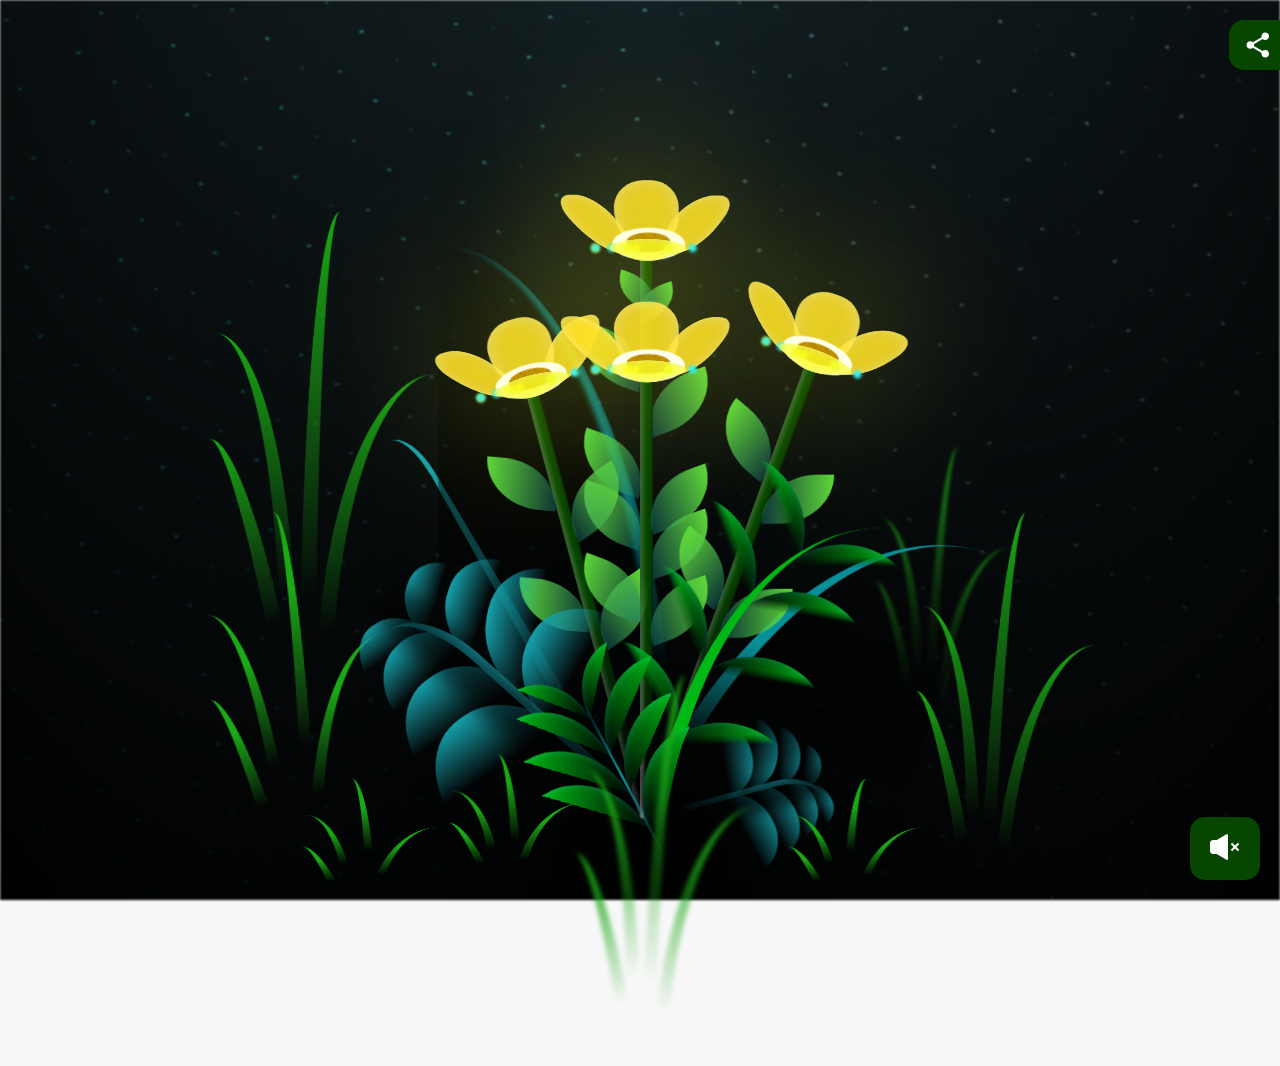
==== commit c1de5bcf: "add inicio.html and sound button mute" ====
--- a/flower.html
+++ b/flower.html
@@ -8,12 +8,12 @@
     <link rel="icon" href="img/flowers.png" type="image/x-icon" />
     <title>Flower</title>
   </head>
-  <body class="container">
-    <audio src="./sound/Floricienta.mp3" autoplay loop>
+  <body class="">
+    <audio id="music" src="sound/floricienta.ogg" autoplay loop>
       Tu navegador no soporta el elemento de audio.
     </audio>
-    <div id="lyrics"></div>
-
+
+    <h2 class="lyrics"><span id="name"></span></h2>
     <div class="night"></div>
     <div class="flowers">
       <div class="flower flower--1">
@@ -348,7 +348,9 @@
         </div>
       </div>
     </div>
-    <a class="share" href="share.html">
+    <h2 id="msg" class="titulo"></h2>
+    <h3 id="from"></h3>
+    <a class="share" href="inicio.html">
       <svg xmlns="http://www.w3.org/2000/svg" viewBox="0 0 24 24">
         <path
           fill="currentColor"
@@ -357,9 +359,48 @@
       </svg>
       <span>Crea tu link</span>
     </a>
-
-    <script src="/js/anim.js"></script>
-    <script src="/js/main.js"></script>
-    <script src="/js/getParams.js"></script>
+    <button id="sound">
+      <svg xmlns="http://www.w3.org/2000/svg" viewBox="0 0 15 15">
+        <path
+          fill="currentColor"
+          d="M9 1.5a.5.5 0 0 0-.757-.429L3.362 3.998H1.5c-.829 0-1.5.67-1.5 1.5V9.5c0 .829.67 1.5 1.5 1.5h1.862l4.88 2.929A.5.5 0 0 0 9 13.5zm4.208 5.996L14.62 8.91l-.707.707L12.5 8.203l-1.414 1.413l-.707-.707l1.414-1.413l-1.414-1.413l.707-.707L12.5 6.789l1.415-1.413l.706.707z"
+        />
+      </svg>
+    </button>
+
+    <script>
+      const music = document.getElementById("music");
+      const buttonSound = document.getElementById("sound");
+
+      let soundOn = true;
+
+      buttonSound.addEventListener("click", toggleMusic);
+
+      function toggleMusic() {
+        soundOn = !soundOn;
+
+        if (soundOn) {
+          music.play();
+
+          buttonSound.innerHTML = `
+    <svg xmlns="http://www.w3.org/2000/svg" viewBox="0 0 15 15"><path fill="currentColor" d="M9 1.5a.5.5 0 0 0-.757-.429L3.362 3.998H1.5c-.829 0-1.5.67-1.5 1.5V9.5c0 .829.67 1.5 1.5 1.5h1.862l4.88 2.929A.5.5 0 0 0 9 13.5zm4.208 5.996L14.62 8.91l-.707.707L12.5 8.203l-1.414 1.413l-.707-.707l1.414-1.413l-1.414-1.413l.707-.707L12.5 6.789l1.415-1.413l.706.707z"/></svg>`;
+        } else {
+          music.pause();
+
+          buttonSound.innerHTML = `
+    <svg
+        xmlns="http://www.w3.org/2000/svg"
+        viewBox="0 0 15 15"
+      >
+        <path
+          fill="currentColor"
+          d="M8.746 1.065A.5.5 0 0 1 9 1.5v12a.5.5 0 0 1-.757.429L3.362 11H1.5A1.5 1.5 0 0 1 0 9.5V5.497a1.5 1.5 0 0 1 1.5-1.499h1.862l4.88-2.927a.5.5 0 0 1 .504-.006m5.108 3.079l-.354-.353l-.707.707l.351.352l.003.002l.02.022q.03.034.09.112c.077.103.186.265.296.485c.22.439.447 1.112.447 2.025s-.228 1.586-.447 2.025a3 3 0 0 1-.297.486a2 2 0 0 1-.11.133l-.002.003l-.351.35l.707.708l.354-.353l-.354-.354l.354.354l.001-.002l.002-.002l.005-.005l.014-.014l.043-.048q.054-.06.137-.17c.11-.146.251-.36.391-.639c.28-.56.553-1.386.553-2.472s-.272-1.911-.553-2.472a4 4 0 0 0-.39-.639a3 3 0 0 0-.181-.217l-.014-.015l-.005-.005l-.002-.002c0-.001-.002-.002-.355.352z"
+        />
+      </svg>`;
+        }
+      }
+    </script>
+    <script src="js/main.js"></script>
+    <script src="js/getParams.js"></script>
   </body>
 </html>
--- a/css/main.css
+++ b/css/main.css
@@ -50,28 +50,33 @@
     gap: 10px;
     text-decoration: none;
 }
-.modal{
-  display:none;
-  position:fixed;
-  inset:0;
-  background:rgba(0,0,0,0.5);
-}
-
-.modal-content{
-  background:white;
-  padding:20px;
-  margin:10% auto;
-  width:300px;
-  border-radius:10px;
-  text-align:center;
-}
-
-#lyrics {
+#sound {
+  position: absolute;
+  bottom: 20px;
+  right: 20px;
+  border-radius: 15px;
+  padding: 15px;
+  background-color: #064600;
+  color: white;
+  border: none;
+  transition: all 0.3s ease;
+}
+#sound svg {
+  width: 40px;
+  height: 30px;
+  transition: color 0.3s ease;
+}
+#sound:hover {
+  background-color: #159faa;
+  cursor: pointer;
+}
+
+.lyrics {
   font-size: 28px;
   font-family: "Franklin Gothic Medium", "Arial Narrow", Arial, sans-serif;
   color: white;
   position: absolute;
-  margin-bottom: 20%;
+  top: 10%;
   z-index: 1;
   font-weight: bold;
   letter-spacing: 4px;
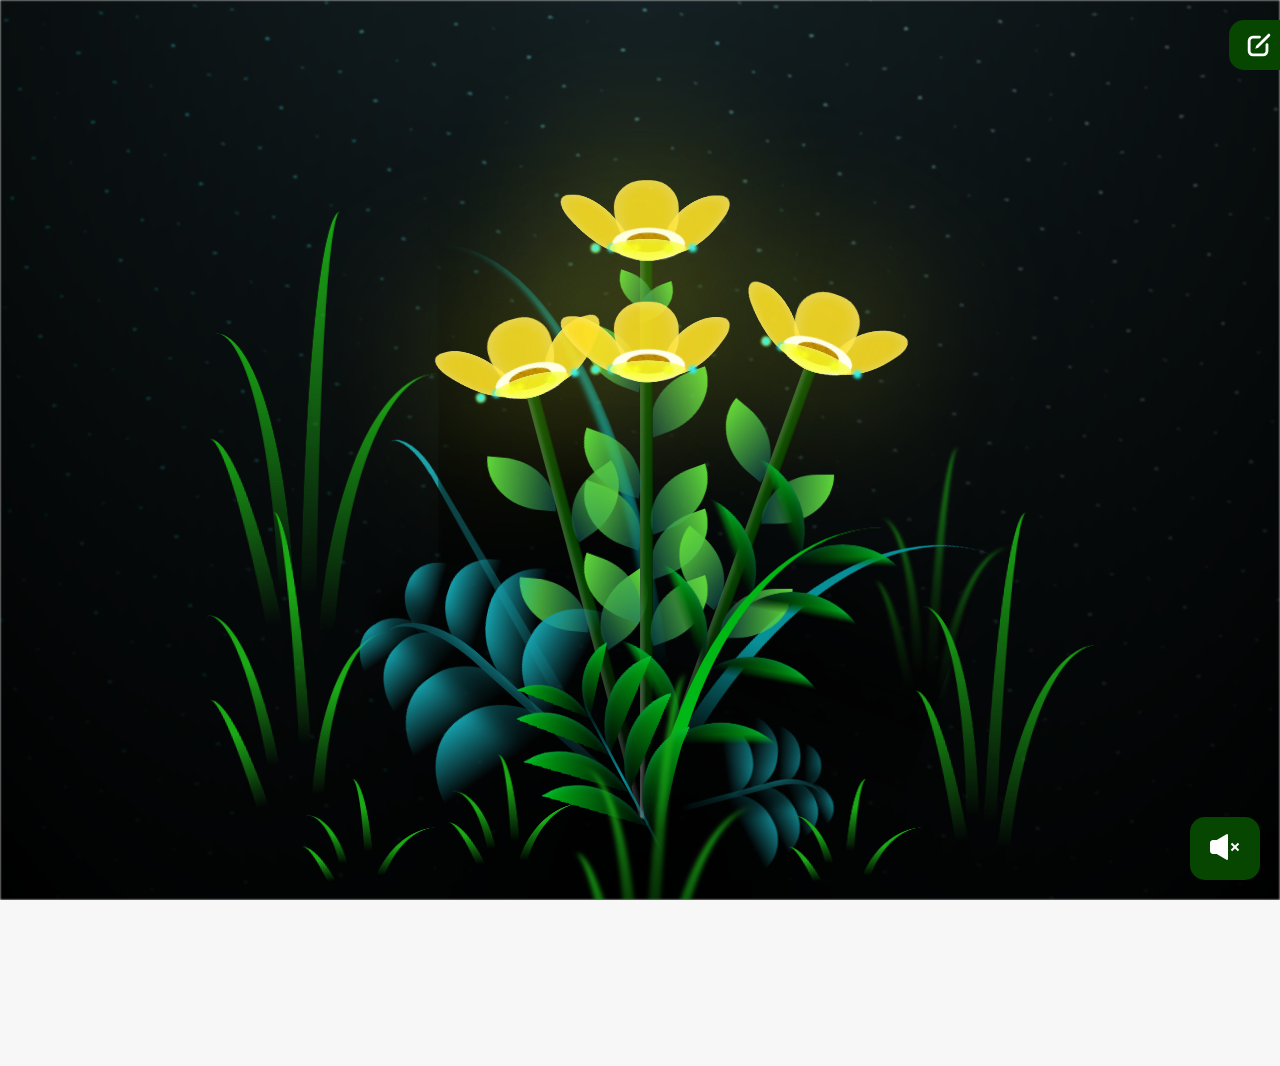
==== commit 8e91015f: "add fonts" ====
--- a/flower.html
+++ b/flower.html
@@ -351,10 +351,10 @@
     <h2 id="msg" class="titulo"></h2>
     <h3 id="from"></h3>
     <a class="share" href="inicio.html">
-      <svg xmlns="http://www.w3.org/2000/svg" viewBox="0 0 24 24">
+      <svg xmlns="http://www.w3.org/2000/svg" viewBox="0 0 16 16">
         <path
           fill="currentColor"
-          d="M17 22q-1.25 0-2.125-.875T14 19q0-.15.075-.7L7.05 14.2q-.4.375-.925.588T5 15q-1.25 0-2.125-.875T2 12t.875-2.125T5 9q.6 0 1.125.213t.925.587l7.025-4.1q-.05-.175-.062-.337T14 5q0-1.25.875-2.125T17 2t2.125.875T20 5t-.875 2.125T17 8q-.6 0-1.125-.213T14.95 7.2l-7.025 4.1q.05.175.063.338T8 12t-.012.363t-.063.337l7.025 4.1q.4-.375.925-.587T17 16q1.25 0 2.125.875T20 19t-.875 2.125T17 22"
+          d="M8.25 3a.75.75 0 0 1 0 1.5h-3.5c-.69 0-1.25.56-1.25 1.25v5.5c0 .69.56 1.25 1.25 1.25h5.5c.69 0 1.25-.56 1.25-1.25v-3.5a.75.75 0 0 1 1.5 0v3.5A2.75 2.75 0 0 1 10.25 14h-5.5A2.75 2.75 0 0 1 2 11.25v-5.5A2.75 2.75 0 0 1 4.75 3zm4.47-.78a.75.75 0 1 1 1.06 1.06L7.59 9.47L6 10l.53-1.59z"
         />
       </svg>
       <span>Crea tu link</span>
@@ -383,20 +383,20 @@
           music.play();
 
           buttonSound.innerHTML = `
-    <svg xmlns="http://www.w3.org/2000/svg" viewBox="0 0 15 15"><path fill="currentColor" d="M9 1.5a.5.5 0 0 0-.757-.429L3.362 3.998H1.5c-.829 0-1.5.67-1.5 1.5V9.5c0 .829.67 1.5 1.5 1.5h1.862l4.88 2.929A.5.5 0 0 0 9 13.5zm4.208 5.996L14.62 8.91l-.707.707L12.5 8.203l-1.414 1.413l-.707-.707l1.414-1.413l-1.414-1.413l.707-.707L12.5 6.789l1.415-1.413l.706.707z"/></svg>`;
+            <svg xmlns="http://www.w3.org/2000/svg" viewBox="0 0 15 15"><path fill="currentColor" d="M9 1.5a.5.5 0 0 0-.757-.429L3.362 3.998H1.5c-.829 0-1.5.67-1.5 1.5V9.5c0 .829.67 1.5 1.5 1.5h1.862l4.88 2.929A.5.5 0 0 0 9 13.5zm4.208 5.996L14.62 8.91l-.707.707L12.5 8.203l-1.414 1.413l-.707-.707l1.414-1.413l-1.414-1.413l.707-.707L12.5 6.789l1.415-1.413l.706.707z"/></svg>`;
         } else {
           music.pause();
 
           buttonSound.innerHTML = `
-    <svg
-        xmlns="http://www.w3.org/2000/svg"
-        viewBox="0 0 15 15"
-      >
-        <path
-          fill="currentColor"
-          d="M8.746 1.065A.5.5 0 0 1 9 1.5v12a.5.5 0 0 1-.757.429L3.362 11H1.5A1.5 1.5 0 0 1 0 9.5V5.497a1.5 1.5 0 0 1 1.5-1.499h1.862l4.88-2.927a.5.5 0 0 1 .504-.006m5.108 3.079l-.354-.353l-.707.707l.351.352l.003.002l.02.022q.03.034.09.112c.077.103.186.265.296.485c.22.439.447 1.112.447 2.025s-.228 1.586-.447 2.025a3 3 0 0 1-.297.486a2 2 0 0 1-.11.133l-.002.003l-.351.35l.707.708l.354-.353l-.354-.354l.354.354l.001-.002l.002-.002l.005-.005l.014-.014l.043-.048q.054-.06.137-.17c.11-.146.251-.36.391-.639c.28-.56.553-1.386.553-2.472s-.272-1.911-.553-2.472a4 4 0 0 0-.39-.639a3 3 0 0 0-.181-.217l-.014-.015l-.005-.005l-.002-.002c0-.001-.002-.002-.355.352z"
-        />
-      </svg>`;
+          <svg
+            xmlns="http://www.w3.org/2000/svg"
+            viewBox="0 0 15 15"
+          >
+          <path
+              fill="currentColor"
+              d="M8.746 1.065A.5.5 0 0 1 9 1.5v12a.5.5 0 0 1-.757.429L3.362 11H1.5A1.5 1.5 0 0 1 0 9.5V5.497a1.5 1.5 0 0 1 1.5-1.499h1.862l4.88-2.927a.5.5 0 0 1 .504-.006m5.108 3.079l-.354-.353l-.707.707l.351.352l.003.002l.02.022q.03.034.09.112c.077.103.186.265.296.485c.22.439.447 1.112.447 2.025s-.228 1.586-.447 2.025a3 3 0 0 1-.297.486a2 2 0 0 1-.11.133l-.002.003l-.351.35l.707.708l.354-.353l-.354-.354l.354.354l.001-.002l.002-.002l.005-.005l.014-.014l.043-.048q.054-.06.137-.17c.11-.146.251-.36.391-.639c.28-.56.553-1.386.553-2.472s-.272-1.911-.553-2.472a4 4 0 0 0-.39-.639a3 3 0 0 0-.181-.217l-.014-.015l-.005-.005l-.002-.002c0-.001-.002-.002-.355.352z"
+            />
+          </svg>`;
         }
       }
     </script>
--- a/css/main.css
+++ b/css/main.css
@@ -1,3 +1,13 @@
+@font-face {
+  font-family: 'learning-curve-regular';
+  src: url('../fonts/learning_curve_regular.otf') format('truetype');
+  display: swap;
+}
+@font-face {
+  font-family: 'Montserrat';
+  src: url('../fonts/Montserrat-Regular.ttf') format('truetype');
+  display: swap;
+}
 *,
 *::after,
 *::before {
@@ -6,17 +16,46 @@
   box-sizing: border-box;
 }
 
+@view-transition {
+  navigation: auto;
+}
+
+::view-transition-old(root) {
+  animation: fade-out 1s ease forwards;
+}
+
+::view-transition-new(root) {
+  animation: fade-in 1s ease forwards;
+}
+
+@keyframes fade-out {
+  to {
+    opacity: 0;
+    transform: scale(.95);
+  }
+}
+
+@keyframes fade-in {
+  from {
+    opacity: 0;
+    transform: scale(1.05);
+  }
+}
 :root {
   --dark-color: #000;
   --rose: #ff4d8d;
   --dark-rose: #ff2d6d;
 }
 
+html {
+  overflow: hidden;
+}
+
 body {
   display: flex;
   align-items: flex-end;
   justify-content: center;
-  min-height: 100vh;
+  min-height: 100dvh;
   background-color: var(--dark-color);
   overflow: hidden;
   perspective: 1000px;
@@ -72,14 +111,14 @@
 }
 
 .lyrics {
-  font-size: 28px;
-  font-family: "Franklin Gothic Medium", "Arial Narrow", Arial, sans-serif;
+  font-size: 3rem;
+  font-family: learning-curve-regular, cursive;
   color: white;
   position: absolute;
   top: 10%;
   z-index: 1;
   font-weight: bold;
-  letter-spacing: 4px;
+  letter-spacing: 1px;
 }
 @media only screen and (max-width: 600px) {
   /* Estilos específicos para dispositivos con un ancho máximo de 600px */
@@ -92,11 +131,11 @@
 }
 .titulo {
   margin-bottom: 180px;
-  font-family: "Arial Narrow", Arial, sans-serif;
-  color: yellow;
+  font-family: Montserrat, sans-serif;
+  color: white;
   position: absolute;
   font-weight: bold;
-  letter-spacing: 10px;
+  letter-spacing: 5px;
   opacity: 0;
   animation: fadeIn 3s ease-in-out forwards;
   text-align: center;
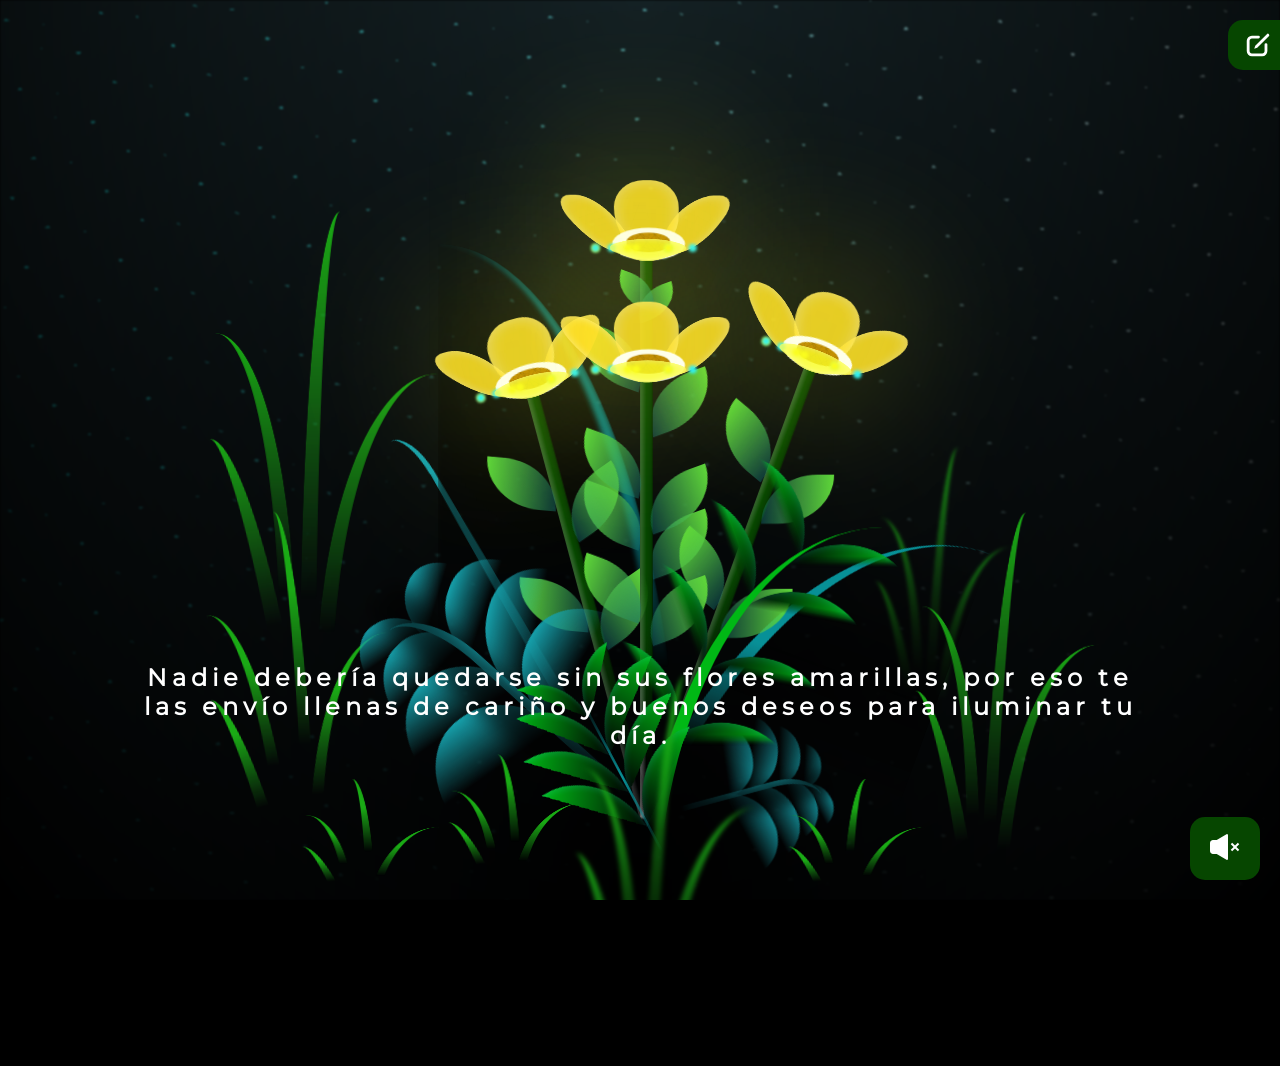
==== commit e5cee0d4: "fix share buttons" ====
--- a/flower.html
+++ b/flower.html
@@ -8,7 +8,7 @@
     <link rel="icon" href="img/flowers.png" type="image/x-icon" />
     <title>Flower</title>
   </head>
-  <body class="">
+  <body class="preload">
     <audio id="music" src="sound/floricienta.ogg" autoplay loop>
       Tu navegador no soporta el elemento de audio.
     </audio>
@@ -357,7 +357,7 @@
           d="M8.25 3a.75.75 0 0 1 0 1.5h-3.5c-.69 0-1.25.56-1.25 1.25v5.5c0 .69.56 1.25 1.25 1.25h5.5c.69 0 1.25-.56 1.25-1.25v-3.5a.75.75 0 0 1 1.5 0v3.5A2.75 2.75 0 0 1 10.25 14h-5.5A2.75 2.75 0 0 1 2 11.25v-5.5A2.75 2.75 0 0 1 4.75 3zm4.47-.78a.75.75 0 1 1 1.06 1.06L7.59 9.47L6 10l.53-1.59z"
         />
       </svg>
-      <span>Crea tu link</span>
+      <span>Crea tu detalle</span>
     </a>
     <button id="sound">
       <svg xmlns="http://www.w3.org/2000/svg" viewBox="0 0 15 15">
--- a/css/main.css
+++ b/css/main.css
@@ -59,12 +59,29 @@
   background-color: var(--dark-color);
   overflow: hidden;
   perspective: 1000px;
+  color: white;
+  font-family: Monserrat, sans-serif;
+}
+
+@keyframes latido {
+  0%   { transform: scale(1); }
+  25%  { transform: scale(1.1); }
+  40%  { transform: scale(0.95); }
+  60%  { transform: scale(1.15); }
+  100% { transform: scale(1); }
+}
+
+.latido {
+  display: inline-block;
+  /* animation: latido 1s infinite; */
+  animation: latido 1.2s ease-in-out infinite;
+  transform-origin: center;
 }
 
 .share{
     position: absolute;
     top: 20px;
-    right: -100px;
+    right: -122px;
     cursor: pointer;
     color:white;
     background: #064600;
@@ -72,6 +89,15 @@
     transition: all 0.3s ease;
     padding: 10px 15px;
 
+}
+#from {
+    position: absolute;
+    bottom: 20px;
+    color: white;
+    font-size: 18px;
+    font-style: italic;
+    font-family: Monserrat, sans-serif;
+    letter-spacing: 2px;
 }
 .share svg{
     width: 30px;
@@ -130,7 +156,7 @@
 
 }
 .titulo {
-  margin-bottom: 180px;
+  margin-bottom: 150px;
   font-family: Montserrat, sans-serif;
   color: white;
   position: absolute;
@@ -139,6 +165,7 @@
   opacity: 0;
   animation: fadeIn 3s ease-in-out forwards;
   text-align: center;
+  width: 80%;
 }
 @keyframes fadeIn {
   from {
@@ -203,9 +230,12 @@
   /* Estilos específicos para dispositivos con un ancho máximo de 600px */
 .flowers {
       font-size: 14px;
-      margin-bottom: 35%;
+      margin-bottom: 50%;
       letter-spacing: 3px;
       transform: scale(1.0);
+}
+.titulo {
+  width: 90%;
 }
 
 }
@@ -1708,11 +1738,11 @@
 }
 
 /* Estilos generales */
-body {
+/* body {
   font-family: 'Arial', sans-serif;
   background-color: #f7f7f7;
   color: #333;
-}
+} */
 
 .container {
   max-width: 1200px;
